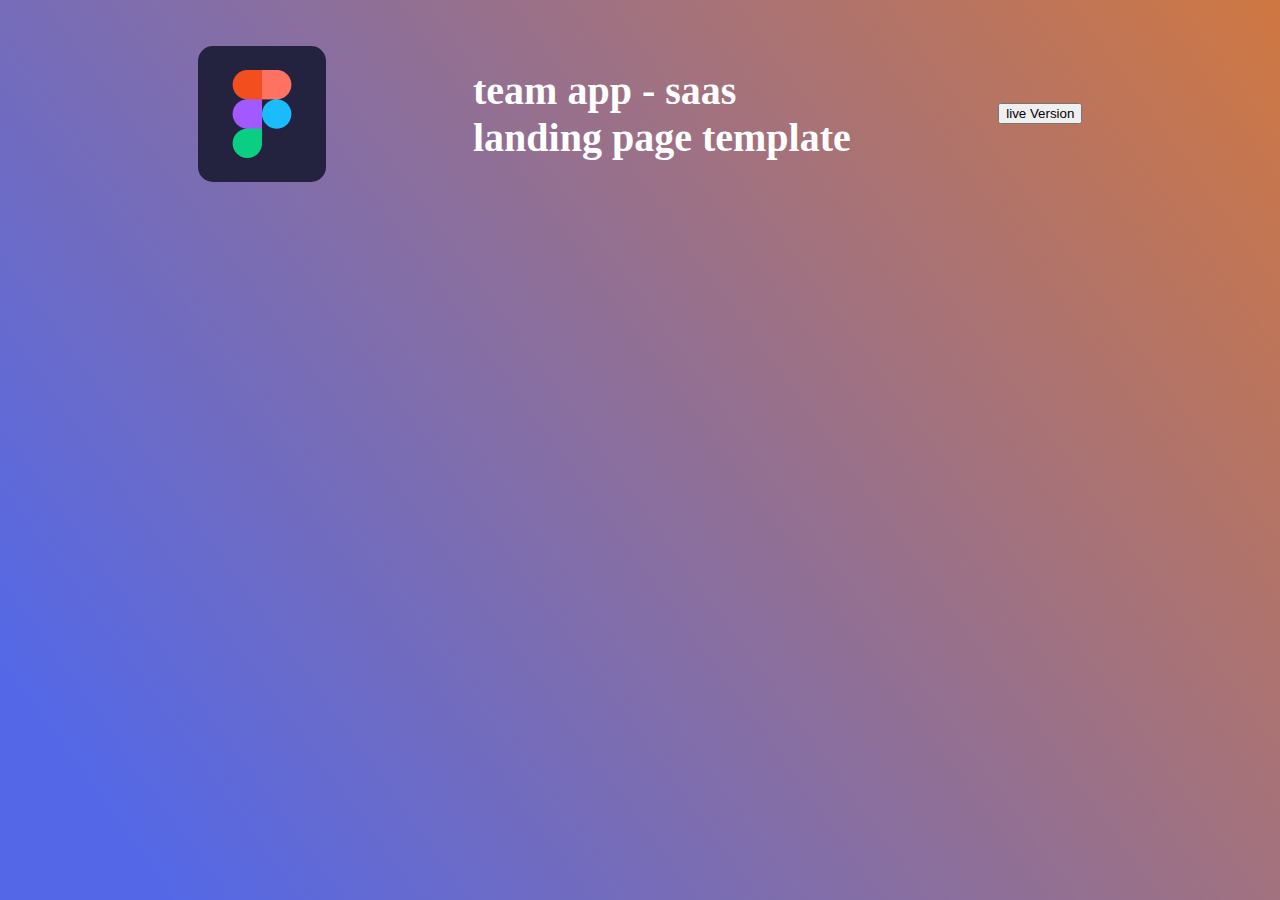
==== figma/index.html @ 95a9e9eb "hearder terminado" ====
<!DOCTYPE html>
<html lang="en">

<head>
    <meta charset="UTF-8">
    <meta name="viewport" content="width=device-width, initial-scale=1.0">
    <title>figma-web</title>
    <link rel="stylesheet" href="./style.css">

</head>

<body>
    <header>
        <div class="container-img">

            <img class="img-header" src="./img/figma.png" alt="logo">
        </div>

        <h1 class="title-header">team app - saas
            <br>
            landing page template

        </h1>
        <button class="btn-hearder">live Version</button>
    </header>

</body>

</html>
---- figma/style.css ----
/* reseteo del viemport */
html{
    height: 100%;
}
*{
    
    box-sizing: border-box;
    box-sizing: content-box;

}
/* stilos body */

body{
    border-radius: 1.5rem 1.5rem 0rem 0rem;
background: linear-gradient(234deg, rgba(255, 125, 2, 0.72) 0%, rgba(227, 110, 0, 0.00) 91.41%), #5468E7
}





/* aqui inicia el header */

header{ 
  display: flex;
  align-items: center;
    margin: 0 auto;
    width: 70%;
    padding: 2rem;
    justify-content:space-between;
}


.imag-header¨{
    
    width: 4rem;
    height: 5.5rem;
    flex-shrink: 0;
    object-fit: contain;
}






.container-img{
    display: flex;
    width: 8rem;
    height: 8.5rem;
    justify-content: center;
    align-items: center;
    gap: 0.5rem;
    flex-shrink: 0;
    background-color: #232340;
    border-radius: 15px;

}

.title-header{
    color: white;
    font-size: 40px;
    font-weight: bold;
}
.btn-header{
    display: flex;
    justify-content: center;
    align-items: center;
    width: 15%;
    height: 2.5rem;
    background-color: #5468E7;
    border-radius: 10px;
    border: none;
    color: white;
    cursor: pointer;

}
.btn-header:hover{
    background-color: #94b3ff;
}
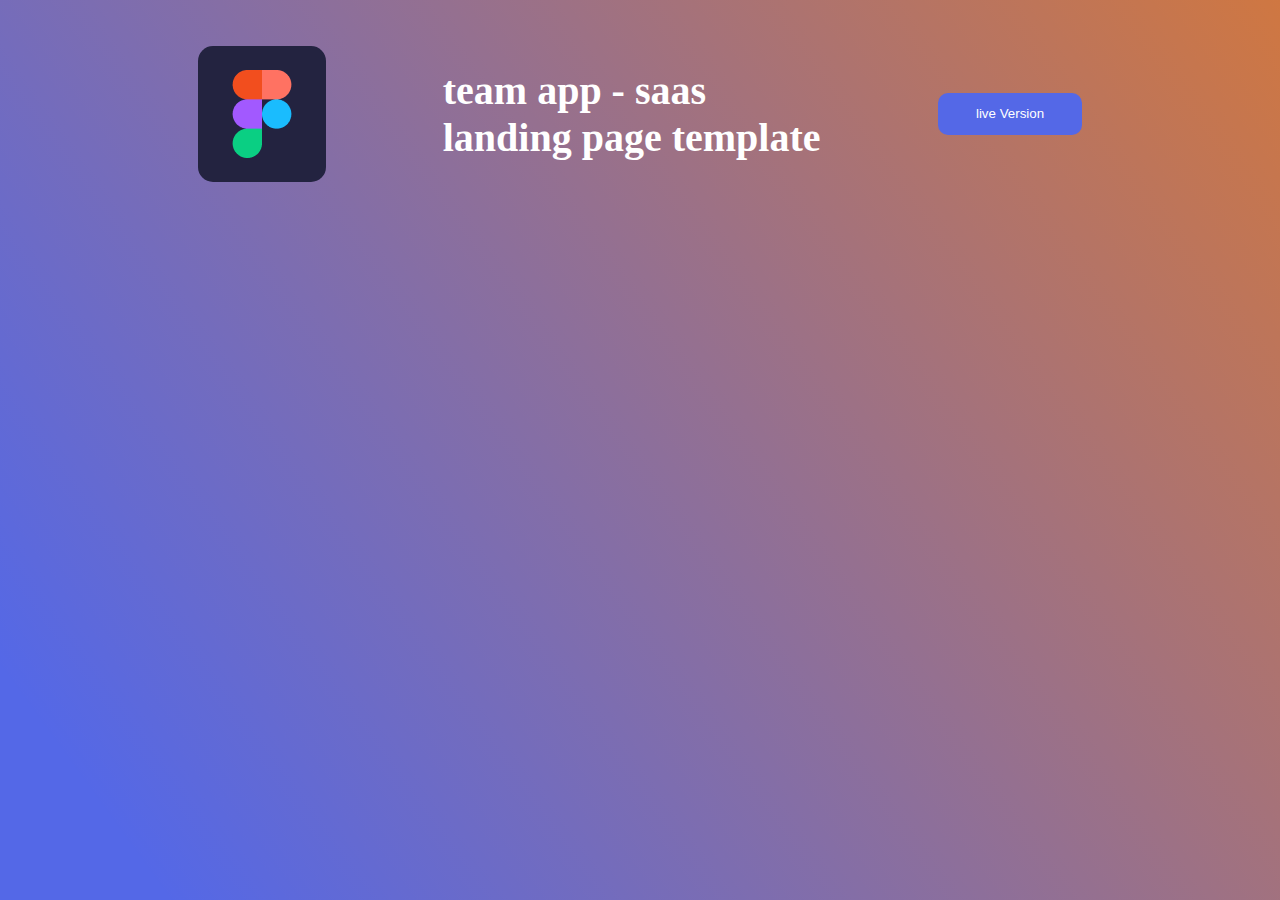
==== commit 3fe363be: "corregir el boton de header" ====
--- a/figma/index.html
+++ b/figma/index.html
@@ -21,7 +21,7 @@
             landing page template
 
         </h1>
-        <button class="btn-hearder">live Version</button>
+        <button class="btn-header">live Version</button>
     </header>
 
 </body>
--- a/figma/style.css
+++ b/figma/style.css
@@ -22,6 +22,7 @@
 /* aqui inicia el header */
 
 header{ 
+
   display: flex;
   align-items: center;
     margin: 0 auto;
@@ -73,6 +74,7 @@
     border: none;
     color: white;
     cursor: pointer;
+    
 
 }
 .btn-header:hover{
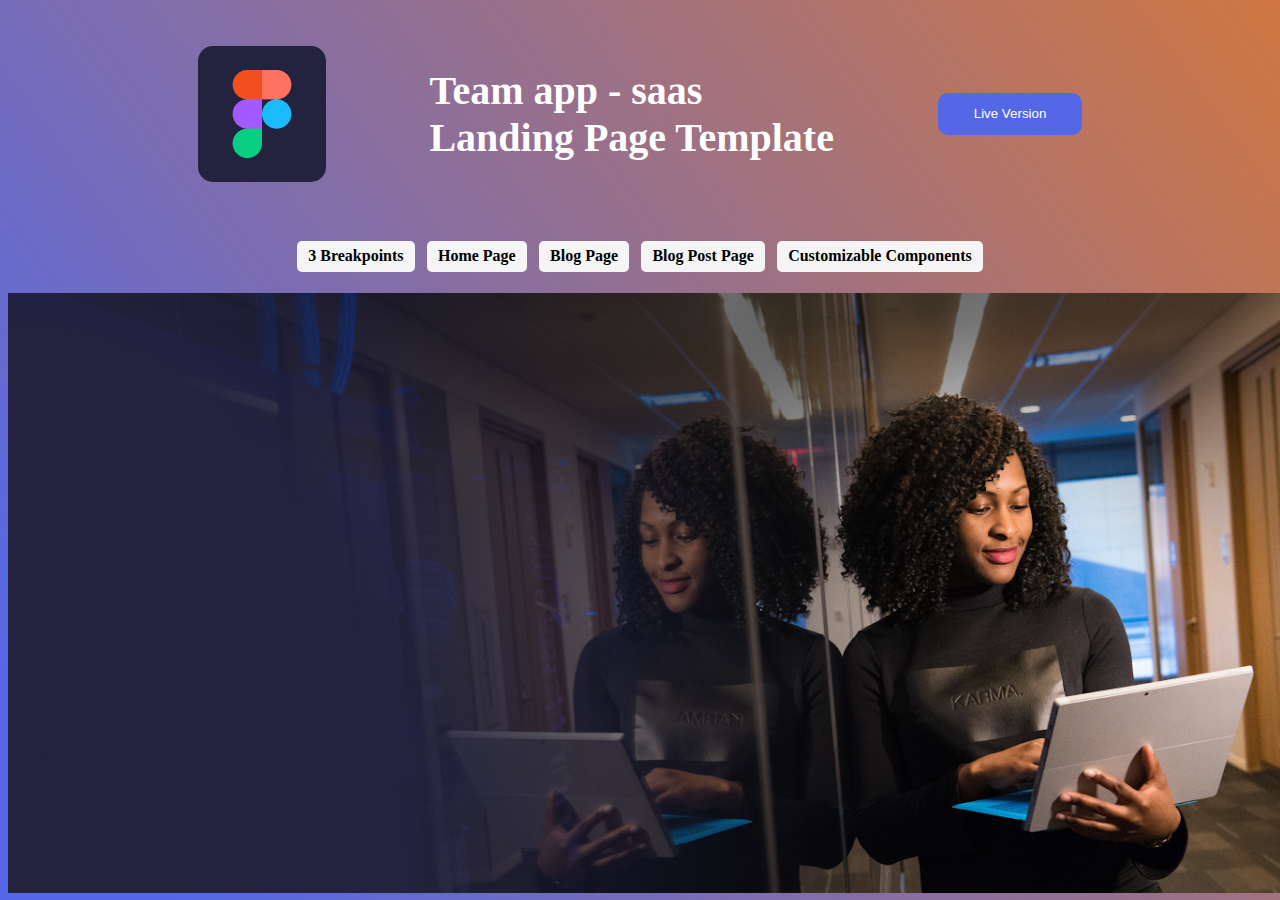
==== commit e73f026c: "avance hasta la imagen hero" ====
--- a/figma/index.html
+++ b/figma/index.html
@@ -4,26 +4,46 @@
 <head>
     <meta charset="UTF-8">
     <meta name="viewport" content="width=device-width, initial-scale=1.0">
-    <title>figma-web</title>
+    <title>Figma Web</title>
     <link rel="stylesheet" href="./style.css">
-
 </head>
 
 <body>
     <header>
-        <div class="container-img">
-
+        <div class="containes-img">
             <img class="img-header" src="./img/figma.png" alt="logo">
         </div>
 
-        <h1 class="title-header">team app - saas
+        <h1 class="tittle-header">Team app - saas
             <br>
-            landing page template
+            Landing Page Template
+        </h1>
+        <button class="btn-header">Live Version</button>
 
-        </h1>
-        <button class="btn-header">live Version</button>
     </header>
+    <!-- inicia la barra de navegacion -->
+    <section class="navbar">
+        <h4 class="btn-barra">
+            3 Breakpoints
+        </h4>
+            <h4 class="btn-barra">
+                Home Page
+            </h4>
+            <h4 class="btn-barra">
+                Blog Page
+            </h4>
+                    <h4 class="btn-barra">
+                        Blog Post Page
+                    </h4>
+                        <h4 class="btn-barra">
+                            Customizable Components
+                        </h4>
+
+                    </section>
+                    <!-- Iniciazion del home "hero" -->
+                    <section><img src="./img/fka.png" alt=""></section>
 
 </body>
 
+
 </html>--- a/figma/style.css
+++ b/figma/style.css
@@ -1,51 +1,47 @@
-/* reseteo del viemport */
+/* reseteo del Viewport */
 html{
     height: 100%;
 }
+
 *{
     
     box-sizing: border-box;
     box-sizing: content-box;
+    
+}
 
-}
 /* stilos body */
 
 body{
     border-radius: 1.5rem 1.5rem 0rem 0rem;
-background: linear-gradient(234deg, rgba(255, 125, 2, 0.72) 0%, rgba(227, 110, 0, 0.00) 91.41%), #5468E7
+background: linear-gradient(234deg, rgba(255, 125, 2, 0.72) 0%, rgba(227, 110, 0, 0.00) 91.41%), #5468E7;
 }
 
 
 
 
+/* inicio del header */
 
-/* aqui inicia el header */
-
-header{ 
-
-  display: flex;
-  align-items: center;
+header{
+    display: flex;
+    align-items: center;
     margin: 0 auto;
     width: 70%;
     padding: 2rem;
-    justify-content:space-between;
+    justify-content: space-between;
+
+    
 }
 
+.img-header{
+width: 4rem;
+height: 5.5rem;
+flex-shrink: 0;
+object-fit: contain; 
 
-.imag-header¨{
-    
-    width: 4rem;
-    height: 5.5rem;
-    flex-shrink: 0;
-    object-fit: contain;
 }
 
-
-
-
-
-
-.container-img{
+.containes-img{
     display: flex;
     width: 8rem;
     height: 8.5rem;
@@ -55,28 +51,51 @@
     flex-shrink: 0;
     background-color: #232340;
     border-radius: 15px;
+}
+
+.tittle-header{
+    color: white;
+    font-size: 40px;
+    font-weight: bold;
 
 }
 
-.title-header{
-    color: white;
-    font-size: 40px;
-    font-weight: bold;
-}
 .btn-header{
     display: flex;
     justify-content: center;
     align-items: center;
     width: 15%;
     height: 2.5rem;
-    background-color: #5468E7;
-    border-radius: 10px;
-    border: none;
-    color: white;
-    cursor: pointer;
-    
+background-color: #5468e7;
+border-radius: 10px;
+border: none;
+color: white;
+cursor: pointer;
 
 }
+
 .btn-header:hover{
     background-color: #94b3ff;
+
+}
+
+
+/* inico de la barra de navegacion */
+.btn-barra{
+    background-color: #f5f5f5;
+    padding: 0.4rem 0.7rem;
+    border-radius: 5px;
+    cursor: pointer;
+}
+
+.navbar{
+    display: flex;
+    justify-content: center;
+    gap: 0.75rem;
+}
+
+.btn-barra:hover{
+    background-color: #232340;
+    color: white;
+
 }